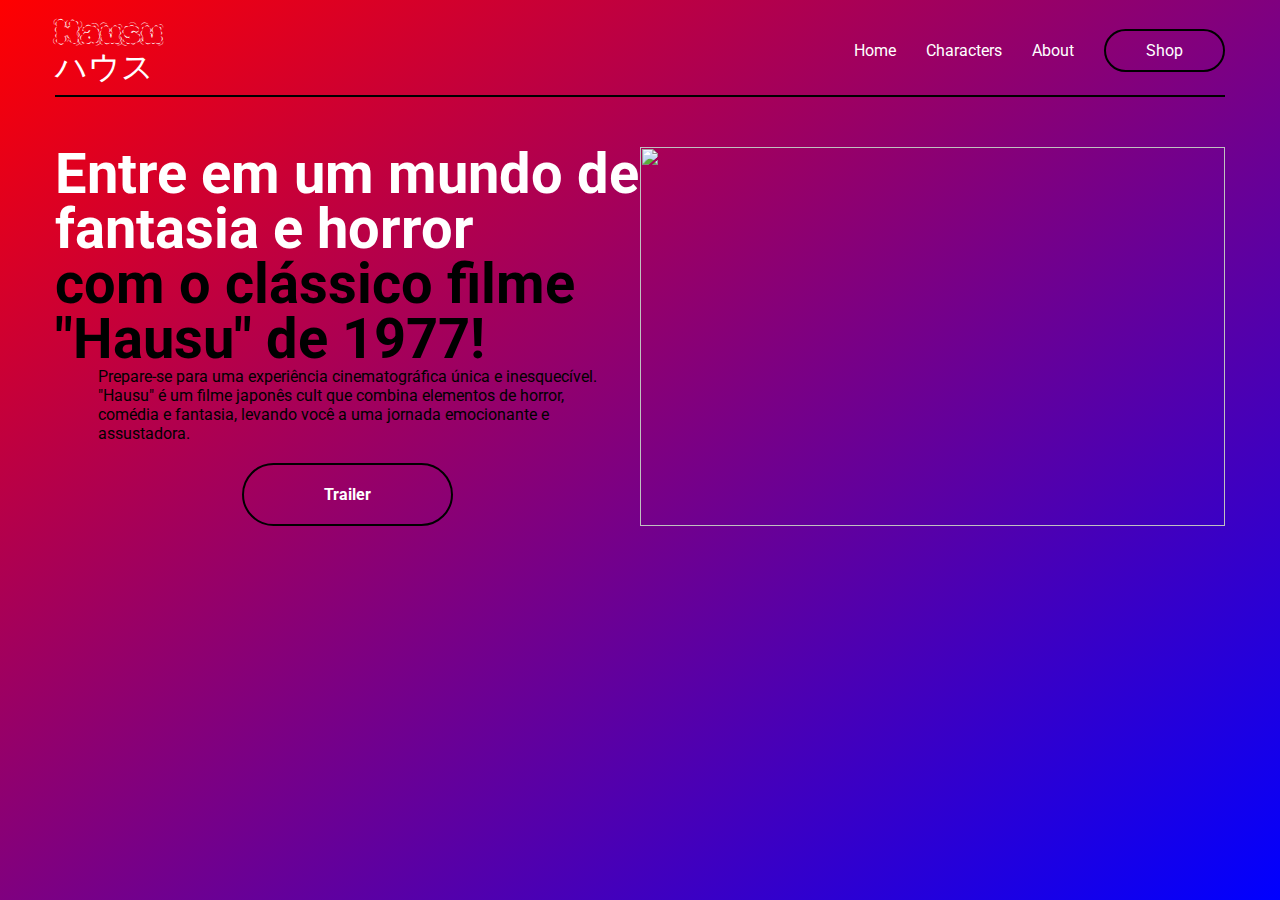
==== index.html @ e0b4d6c4 "first" ====
<!DOCTYPE html>
<html lang="en">

<head>
    <meta charset="UTF-8">
    <meta http-equiv="X-UA-Compatible" content="IE=edge">
    <meta name="viewport" content="width=device-width, initial-scale=1.0">
    <title>Home</title>
    <script src="./scripts/script.js" defer></script>
    <link rel="stylesheet" href="./css/style.css">
</head>

<body>
    <header>
        <input type="checkbox" style="display: none;" name="" id="check">
        <div id="titulo">

            <a href="./index.html">
                <h1 class="logo">Hausu</h1>
            </a>
            <a href="./index.html">
                <h1 class="logo">ハウス</h1>
            </a>
        </div>
        <ul id="menu">
            <a class="links" href="./index.html">
                <li>Home</li>
            </a>
            <a class="links" href="./characters.html">
                <li>Characters</li>
            </a>
            <a class="links" href="">
                <li>About</li>
            </a>
            <a class="links t" href="">
                <li>Shop</li>
            </a>

        </ul>
        <label for="check" class="checkbutton" onclick="myFunction(this)">
            <div class="bar1"></div>
            <div class="bar2"></div>
            <div class="bar3"></div>
        </label>
    </header>
    <main>
        <aside>
            <h2><span>Entre em um mundo de fantasia e horror</span></h2>
            <h2>com o clássico filme "Hausu" de 1977!</h2>
            <p>Prepare-se para uma experiência cinematográfica única e inesquecível. "Hausu" é um filme japonês cult que
                combina elementos de horror, comédia e fantasia, levando você a uma jornada emocionante e assustadora.
            </p>
            <a id="btn-trailer" href="https://youtu.be/WQ_Yo06kIIA?t=7" target="_blank">Trailer</a>
        </aside>
        <article>
            <img src="https://psuvanguard.com/wp-content/uploads/2020/10/Horror5-1.png" alt="">
        </article>
    </main>

    <!-- <div id="contt">
        <button onclick="prev()" class="btn1">
            <</button>
                <div class="carousel">
                    <div class="cont-img">
                        <img src="./H52h.gif" alt="" class="active"></img>
                        <img src="./Lc2d.gif" alt=""></img>
                        <img src="https://i.gifer.com/14hi.gif" alt=""></img>
                        <img src="https://i.gifer.com/ES7W.gif" alt="">
                    </div>
                </div>
                <button onclick="next()" class="btn2">></button>
    </div> -->








</body>


</html>
---- css/style.css ----
@import url('https://fonts.googleapis.com/css2?family=Lobster&family=Roboto:wght@400;500;700&family=Rubik+Puddles&display=swap');

* {
    margin: 0;
    padding: 0;
    box-sizing: border-box;
    text-decoration: none;
    list-style: none;
}

body {
    font-size: 100%;
    max-width: 1200px;
    height: 100%;
    margin: 0 auto;
    padding: 15px;
    background-attachment: fixed;
    background-image: linear-gradient(to bottom right, red, blue);
    font-family: 'Roboto', sans-serif;

}

header {
    display: flex;
    justify-content: space-between;
    align-items: center;
    padding-bottom: 10px;
    border-bottom: 2px solid black;
}

#titulo {
    display: flex;
    flex-direction: column;
    line-height: 35px;
}


.logo {
    font-family: 'Rubik Puddles', cursive;
    color: white;
    font-weight: 500;
    /* font-size: 36px; */
}



ul {
    display: flex;
    flex-direction: row;
    gap: 30px;
    align-items: center;
    /* margin-right: 20px; */
}

main {
    display: flex;
    flex-direction: row;
    margin-top: 50px;

}

h2 {
    font-size: 56px;
    line-height: 55px;
    font-family: 'Roboto', sans-serif;
}

span {
    color: white;
}

p {
    max-width: 500px;
    font-family: 'Roboto', sans-serif;
    font-weight: normal;
}

ul>a {
    color: white;
    transition: all 0.5s;
}

ul>a:hover {
    color: black;
}


aside {
    display: flex;
    flex-direction: column;
    align-items: center;
    width: 50%;
    /* height: 500px; */
    /* background-color: blueviolet; */
}

#btn-trailer {
    display: block;
    color: white;
    margin-top: 20px;
    border: 2px solid black;
    padding: 20px 80px;
    border-radius: 40px;
    transition: all 0.5s;
    font-weight: bold;
}
img {
    width: 100%;
    height: 100%;
    flex-shrink: 0;
    opacity: 1;
    transition: all 1s ease-in;

}

#btn-trailer:hover {
    background-color: white;
    color: black;

}


article {
    width: 50%;
    /* background-color: chartreuse; */
}

.t>li {
    border: 2px solid black;
    padding: 10px 40px;
    border-radius: 40px;
    transition: all 0.5s;

}

.t>li:hover {
    background-color: white;
    color: black;

}

.checkbutton {
    display: none;
}
.bar1, .bar2, .bar3 {
    width: 35px;
    height: 4px;
    background-color: #ffffff;
    margin: 6px 0;
    transition: 0.4s;
    border-radius: 10px;
  }

.change .bar1{
    transform: translate(0,9px) rotate(-45deg);
}
.change .bar2{
    opacity: 0;
}
.change .bar3{
    transform: translate(0,-11px) rotate(45deg);
}


@media (max-width:750px) {


    main {
        display: flex;
        flex-direction: column;
        /* margin-top: 50px; */

    }

    #menu {
       position: fixed;
      left: 0%;
      top: -100%;
      background-image: linear-gradient(to bottom right, rgb(168, 0, 0), rgb(0, 0, 185));
      width: 100%;
      height: 100vh;
      display: block;
      transition: all .5s;
      
    }
    #menu>a{
        display: block;
        text-align: center;
        padding: 20px;
        transition: all .5s;
        margin-top: 10px;

    }

    aside {
        display: flex;
        flex-direction: column;
        align-items: start;
        width: 100%;
        /* height: 500px; */
        /* background-color: rgb(171, 238, 109); */
    }

    article {
        margin-top: 20px;
        width: 100%;
        /* background-color: chartreuse; */
    }

    .checkbutton {
        display: block;
        cursor: pointer;
    }
    #check:checked~#menu {
        display: block;
        top: 90px;
        /* z-index: 1; */
    }
}































/* 
#contt {
    width: 100%;
    height: 400px;
    display: flex;
    margin: 0 auto;
    display: flex;
    justify-content: center;
}

.carousel {
    width: 100%;
    height: 100%;
    display: flex;
    justify-content: center;
    overflow-x: hidden;

}



.cont-img {
    display: flex;
    flex-flow: row nowrap;
    width: 100%;
    height: 100%;

}

.btn1 {
    border: none;
    padding: 10px;
    font-weight: bold;
    font-size: xx-large;
    cursor: pointer;
    z-index: 1;
    transition: opacity 1s ease;
    opacity: 0.5;
    background: linear-gradient(to left, transparent 0%, black 200%);
    border-radius: 10px;
    display: none;
}

.btn1:hover {
    opacity: 1;
}

.btn2 {
    border: none;
    padding: 10px;
    font-weight: bold;
    font-size: xx-large;
    cursor: pointer;
    z-index: 1;
    transition: opacity 1s ease;
    opacity: 0.5;
    background: linear-gradient(to right, transparent 0%, black 200%);
    border-radius: 10px;
    display: none;
}

.btn2:hover {
    opacity: 1;
}

.active {
    opacity: 1;

}

.cont1 {
    display: flex;
}

.cont2 {
    width: 300px;
    height: 300px;
    display: flex;
    flex-direction: column;
    justify-content: center;
    align-items: center;
    background-color: black;
}

.teste {
    width: 100px;
    height: 100px;
    background-color: aqua;
    opacity: 0;
    transition: transform 1s ease-in;
    border-radius: 50%;

} */
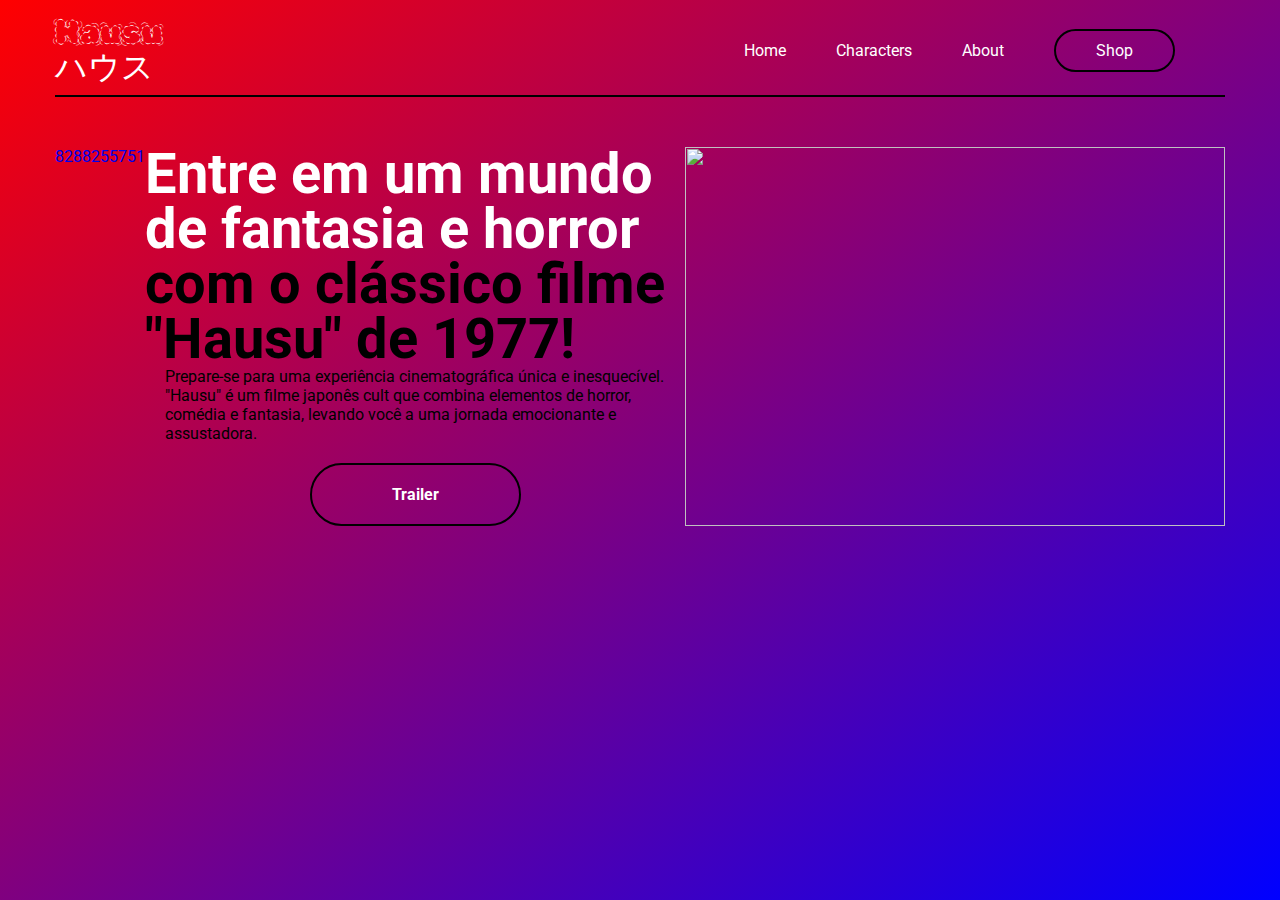
==== commit 35408d84: "sec" ====
--- a/index.html
+++ b/index.html
@@ -44,6 +44,7 @@
         </label>
     </header>
     <main>
+        <a href="tel:+8288255751">8288255751</a>
         <aside>
             <h2><span>Entre em um mundo de fantasia e horror</span></h2>
             <h2>com o clássico filme "Hausu" de 1977!</h2>
--- a/css/style.css
+++ b/css/style.css
@@ -21,6 +21,7 @@
 }
 
 header {
+    width: 100%;
     display: flex;
     justify-content: space-between;
     align-items: center;
@@ -47,7 +48,7 @@
 ul {
     display: flex;
     flex-direction: row;
-    gap: 30px;
+    
     align-items: center;
     /* margin-right: 20px; */
 }
@@ -78,6 +79,7 @@
 ul>a {
     color: white;
     transition: all 0.5s;
+    margin-right: 50px;
 }
 
 ul>a:hover {
@@ -162,9 +164,11 @@
 }
 
 
-@media (max-width:750px) {
-
-
+@media (max-width:500px) {
+
+    header {
+        width: 100%;
+    }
     main {
         display: flex;
         flex-direction: column;
@@ -175,22 +179,21 @@
     #menu {
        position: fixed;
       left: 0%;
-      top: -100%;
+      top: -150%;
       background-image: linear-gradient(to bottom right, rgb(168, 0, 0), rgb(0, 0, 185));
       width: 100%;
       height: 100vh;
+      transition: all .5s;
+     
+      
+      
+    }
+    .links{
       display: block;
-      transition: all .5s;
-      
-    }
-    #menu>a{
-        display: block;
-        text-align: center;
-        padding: 20px;
-        transition: all .5s;
-        margin-top: 10px;
-
-    }
+      text-align: center;
+      margin: 30px auto;
+    }
+    
 
     aside {
         display: flex;
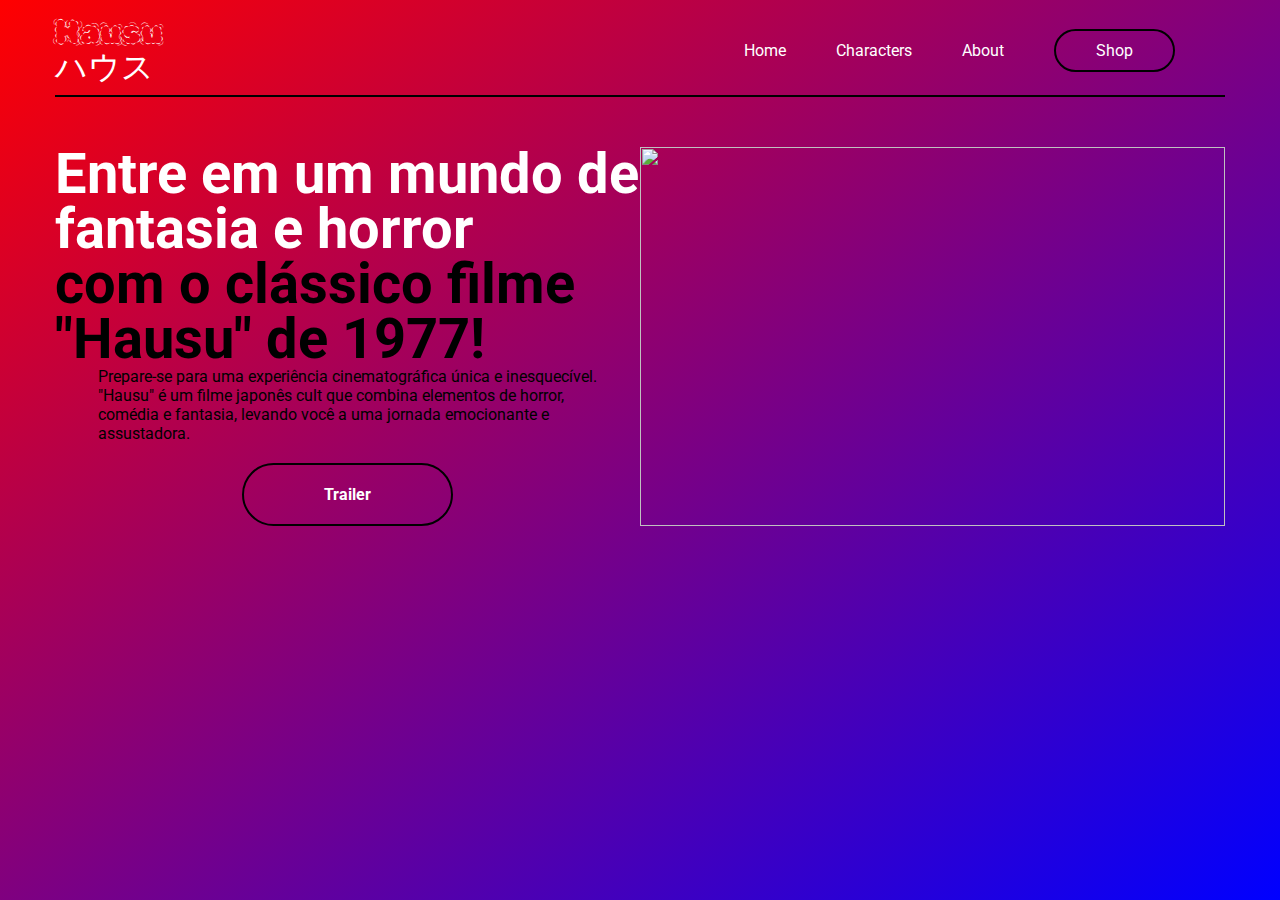
==== commit f2852ec3: "sec" ====
--- a/index.html
+++ b/index.html
@@ -44,7 +44,7 @@
         </label>
     </header>
     <main>
-        <a href="tel:+8288255751">8288255751</a>
+       
         <aside>
             <h2><span>Entre em um mundo de fantasia e horror</span></h2>
             <h2>com o clássico filme "Hausu" de 1977!</h2>
